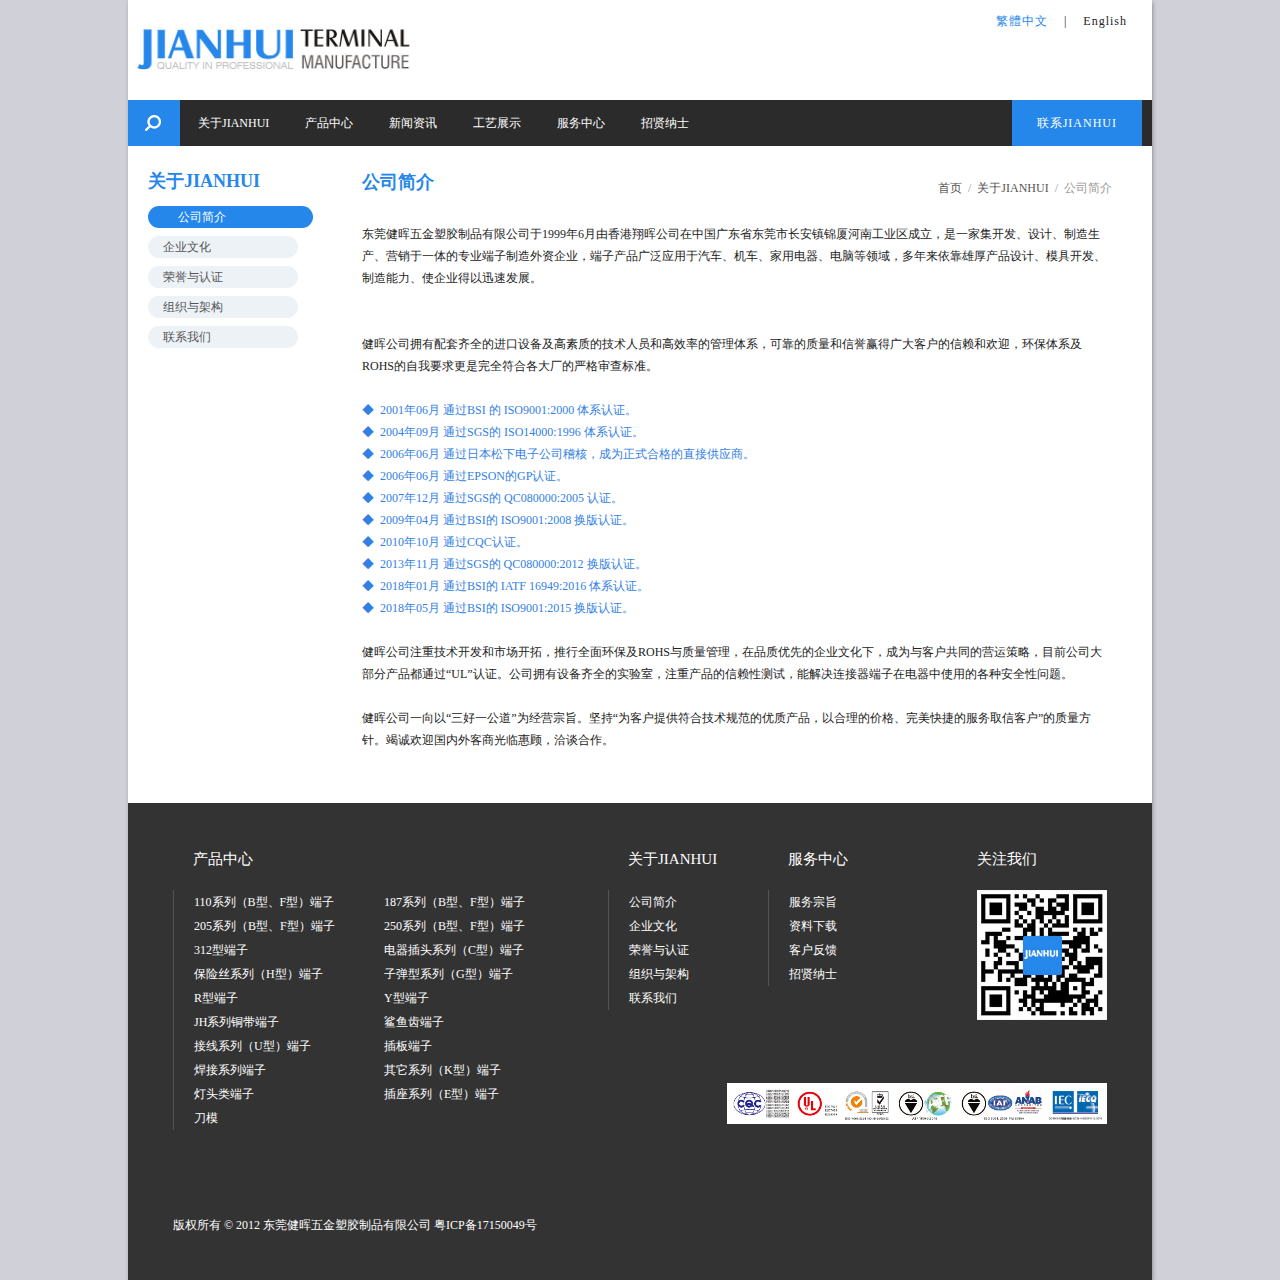
==== about.html @ cc937f4d "hisen" ====
<!DOCTYPE html>
<!-- saved from url=(0031)https://www.jhter.com/about.asp -->
<html><head><meta http-equiv="Content-Type" content="text/html; charset=UTF-8">

	<title>公司简介</title>
	<meta name="Keywords" content="公司简介">
	<meta name="Description" content="公司简介">
	<script src="js/hm.js"></script>
	<script type="text/javascript" src="js/mobile.js"></script>
    <link rel="stylesheet" type="text/css" href="css/style.css">
    <script type="text/javascript" src="js/jquery1.42.min.js"></script>
    <script type="text/javascript" src="js/jquery.SuperSlide.2.1.1.js"></script>
    <script type="text/javascript" src="js/main.js"></script>
    <style id="tsbrowser_video_independent_player_style" type="text/css">
          [tsbrowser_force_max_size] {
            width: 100% !important;
            height: 100% !important;
            left: 0px !important;
            top: 0px !important;
            margin: 0px !important;
            padding: 0px !important;
            transform: none !important;
          }
          [tsbrowser_force_fixed] {
            position: fixed !important;
            z-index: 9999 !important;
            background: black !important;
          }
          [tsbrowser_force_hidden] {
            opacity: 0 !important;
            z-index: 0 !important;
          }
          [tsbrowser_hide_scrollbar] {
            overflow: hidden !important;
          }
          [tsbrowser_display_none] {
            display: none !important;
            visibility: hidden !important;
            opacity: 0 !important;
          }
          [tsbrowser_force_show] {
            display: black !important;
            visibility: visible !important;
            opacity: 0;
          }</style>
   </head>

<body>
<div class="index-main-bg">
   <div class="main header">
        <a href="https://www.jhter.com/index.asp"><img class="left logo" src="images/201701131621033448.jpg"></a>
        <div class="right"><a class="on" name="based" id="based" href="javascript:StranBody()" title="點擊以繁體中文方式浏覽">繁體中文</a>&nbsp;&nbsp;&nbsp;&nbsp;|&nbsp;&nbsp;&nbsp;&nbsp;<a href="https://www.jhter.com/en/index.asp">English</a></div>
   </div>
          <script type="text/javascript" src="js/southidcj2f.js"></script>  
<!--navigation-->
  <ul id="nav" class="main nav clearfix">
      <li class="sbtn">
          <button id="searchbtn"><img src="images/index_06.png"></button>
      </li>
      <li class="nLi"><a href="about.html">关于JIANHUI</a></li>
      <li class="nLi"><a href="products.html">产品中心</a></li>
      <li class="nLi"><a href="news.html">新闻资讯</a></li>
      <li class="nLi"><a href="show.html">工艺展示</a></li>
      <li class="nLi"><a href="service.html">服务中心</a></li>
      <li class="nLi"><a href="job.html">招贤纳士</a></li>
      <li class="nLi nav-cont"><a href="https://www.jhter.com/about.asp?id=78">联系JIANHUI</a></li>
  </ul>
  <div id="searchlayer" class="searchlayer">
    <div class="search-box">
         <input type="text" name="key" id="key" placeholder="输入产品编号或关键字">		    	
         <button name="btn" onclick="searchpro();">搜索</button>
        <script>
		function searchpro(){
	var key=$("#key").val();
	if(key==''){
		alert("输入产品编号或关键字");
		$("#key").focus();
		return false;
		}
	location.href="products.asp?key="+key;
	}
	</script>
    </div>   
  </div>
  <script>
  $(function(){

	  $("#searchbtn").click(function(){
		$("#searchlayer").fadeIn(300);
	  });	
	  $("#searchlayer").click(function(){
		$("#searchlayer").fadeOut(700);
	  });  
	  $(".search-box").click(function(event){
		event.stopPropagation();
	  }); 
  })  
  </script>   <div class="inside-left">
      <h2 class="tit">关于JIANHUI</h2>
      <ul>
         
<a href="https://www.jhter.com/about.asp?id=49"><li class="on">公司简介</li></a>
       

<a href="https://www.jhter.com/about.asp?id=50"><li class="">企业文化</li></a>
       

<a href="https://www.jhter.com/about.asp?id=8"><li class="">荣誉与认证</li></a>
       

<a href="https://www.jhter.com/about.asp?id=81"><li class="">组织与架构</li></a>
       

<a href="https://www.jhter.com/about.asp?id=78"><li class="">联系我们</li></a>
       

      </ul>
   </div>
   <div class="inside-right">
      <div class="top">
        <h2 class="tit">公司简介</h2>
        <div class="path"><a href="https://www.jhter.com/index.asp">首页</a>&nbsp;&nbsp;/&nbsp;&nbsp;<a href="https://www.jhter.com/about.asp">关于JIANHUI</a>&nbsp;&nbsp;/&nbsp;&nbsp;公司简介</div>
      </div>
      <div class="cont">
        <p>
	东莞健晖五金塑胶制品有限公司于1999年6月由香港翔晖公司在中国广东省东莞市长安镇锦厦河南工业区成立，是一家集开发、设计、制造生产、营销于一体的专业端子制造外资企业，端子产品广泛应用于汽车、机车、家用电器、电脑等领域，多年来依靠雄厚产品设计、模具开发、制造能力、使企业得以迅速发展。
</p>
<br>
<br>
<p>
	健晖公司拥有配套齐全的进口设备及高素质的技术人员和高效率的管理体系，可靠的质量和信誉赢得广大客户的信赖和欢迎，环保体系及ROHS的自我要求更是完全符合各大厂的严格审查标准。
</p>
<br>
<p>
	<span style="color:#337fe5;">◆&nbsp; 2001年06月 通过BSI 的 ISO9001:2000 体系认证。</span> 
</p>
<p>
	<span style="color:#337fe5;">◆&nbsp; 2004年09月 通过SGS的 ISO14000:1996 体系认证。</span> 
</p>
<p>
	<span style="color:#337fe5;">◆&nbsp; 2006年06月 通过日本松下电子公司稽核，成为正式合格的直接供应商。</span> 
</p>
<p>
	<span style="color:#337fe5;">◆&nbsp; 2006年06月 通过EPSON的GP认证。</span> 
</p>
<p>
	<span style="color:#337fe5;">◆&nbsp; 2007年12月 通过SGS的 QC080000:2005 认证。&nbsp;</span> 
</p>
<p>
	<span style="color:#337fe5;">◆&nbsp; 2009年04月 通过BSI的 ISO9001:2008 换版认证。
</span></p>
<p>
	<span style="color:#337fe5;">◆&nbsp; 2010年10月 通过CQC认证。 </span>
</p>
<p>
	<span style="color:#337fe5;">◆&nbsp; 2013年11月 通过SGS的 QC080000:2012 换版认证。
</span></p>
<p>
	<span style="color:#337fe5;">◆&nbsp; 2018年01月 通过BSI的 IATF 16949:2016 体系认证。 </span>
</p>
<p>
	<span style="color:#337fe5;">◆&nbsp; 2018年05月 通过BSI的 ISO9001:2015 换版认证。</span> 
</p>
<br>
<p>
	健晖公司注重技术开发和市场开拓，推行全面环保及ROHS与质量管理，在品质优先的企业文化下，成为与客户共同的营运策略，目前公司大部分产品都通过“UL”认证。公司拥有设备齐全的实验室，注重产品的信赖性测试，能解决连接器端子在电器中使用的各种安全性问题。<br>
<br>
健晖公司一向以“三好一公道”为经营宗旨。坚持“为客户提供符合技术规范的优质产品，以合理的价格、完美快捷的服务取信客户”的质量方针。竭诚欢迎国内外客商光临惠顾，洽谈合作。&nbsp;
</p>
<div>
	<br>
</div>
        <p></p>        
      </div>
   </div>   
   <div class="clear"></div> 
    
    
    <!-- footer -->
    <div class="footer">
       <div class="foot-box foot-prod">
          <h3 class="tit"><a href="https://www.jhter.com/product.asp">产品中心</a></h3>
          <ul>
         
        <li><a href="https://www.jhter.com/products.asp?sid=5">110系列（B型、F型）端子</a></li>	
		
        <li><a href="https://www.jhter.com/products.asp?sid=6">187系列（B型、F型）端子</a></li>	
		
        <li><a href="https://www.jhter.com/products.asp?sid=16">205系列（B型、F型）端子</a></li>	
		
        <li><a href="https://www.jhter.com/products.asp?sid=17">250系列（B型、F型）端子</a></li>	
		
        <li><a href="https://www.jhter.com/products.asp?sid=18">312型端子</a></li>	
		
        <li><a href="https://www.jhter.com/products.asp?sid=19">电器插头系列（C型）端子</a></li>	
		
        <li><a href="https://www.jhter.com/products.asp?sid=20">保险丝系列（H型）端子</a></li>	
		
        <li><a href="https://www.jhter.com/products.asp?sid=21">子弹型系列（G型）端子</a></li>	
		
        <li><a href="https://www.jhter.com/products.asp?sid=26">R型端子</a></li>	
		
        <li><a href="https://www.jhter.com/products.asp?sid=27">Y型端子</a></li>	
		
        <li><a href="https://www.jhter.com/products.asp?sid=28">JH系列铜带端子</a></li>	
		
        <li><a href="https://www.jhter.com/products.asp?sid=29">鲨鱼齿端子</a></li>	
		
        <li><a href="https://www.jhter.com/products.asp?sid=30">接线系列（U型）端子</a></li>	
		
        <li><a href="https://www.jhter.com/products.asp?sid=31">插板端子</a></li>	
		
        <li><a href="https://www.jhter.com/products.asp?sid=32">焊接系列端子</a></li>	
		
        <li><a href="https://www.jhter.com/products.asp?sid=33">其它系列（K型）端子</a></li>	
		
        <li><a href="https://www.jhter.com/products.asp?sid=34">灯头类端子</a></li>	
		
        <li><a href="https://www.jhter.com/products.asp?sid=35">插座系列（E型）端子</a></li>	
		
        <li><a href="https://www.jhter.com/products.asp?sid=36">刀模</a></li>	
		

             <span class="clear"></span>
          </ul>       
       </div>
       
       <div class="foot-box">
          <h3 class="tit"><a href="https://www.jhter.com/about.asp">关于JIANHUI</a></h3>
          <ul>

            <li><a href="https://www.jhter.com/about.asp?id=49">公司简介</a></li>     
            
            <li><a href="https://www.jhter.com/about.asp?id=50">企业文化</a></li>     
            
            <li><a href="https://www.jhter.com/about.asp?id=8">荣誉与认证</a></li>     
            
            <li><a href="https://www.jhter.com/about.asp?id=81">组织与架构</a></li>     
            
            <li><a href="https://www.jhter.com/about.asp?id=78">联系我们</a></li>     

             <span class="clear"></span>
          </ul>       
       </div>
       <div class="foot-box">
          <h3 class="tit"><a href="https://www.jhter.com/service.asp">服务中心</a></h3>
          <ul>
             <li><a href="https://www.jhter.com/service.asp">服务宗旨</a></li>
             <li><a href="https://www.jhter.com/download.asp">资料下载</a></li>
             <li><a href="https://www.jhter.com/feedback.asp">客户反馈</a></li>
             <li><a href="https://www.jhter.com/job.asp">招贤纳士</a></li>
             <span class="clear"></span>
          </ul>       
       </div>
       <div class="foot-box foot-follow">
          <h3 class="tit">关注我们</h3>
          <img class="qr-code" src="images/201701131621247051.jpg">
          <img class="foot-certification" src="images/201807041450451554.png">    
       </div>
       <div class="clear" style="height:60px;"></div>
       <div class="copyright">版权所有 © 2012 东莞健晖五金塑胶制品有限公司  粤ICP备17150049号&nbsp;&nbsp;
<script>
var _hmt = _hmt || [];
(function() {
  var hm = document.createElement("script");
  hm.src = "https://hm.baidu.com/hm.js?d892b8734215860e0c4611863d7b40a0";
  var s = document.getElementsByTagName("script")[0]; 
  s.parentNode.insertBefore(hm, s);
})();
</script></div>
    </div>

</div>
  
<!--foot-->



<!--返回顶部-->
<a id="totop" class="totop" href="javascript:;">顶部</a> 



</body></html>
---- css/style.css ----
@charset "utf-8";
/* CSS Document */


/* css 重置 */
*{margin:0; padding:0; list-style:none; }
body{ color:#222; font:normal 12px/22px "微软雅黑", "华文细黑"; background:#d0d0d9;}
img{ border:0; }
a{ text-decoration:none; color:#222;}
a:hover{ color:#2687eb; }
.main{ width:1024px; margin:0 auto;}
.clear{ display:block; clear:both;}
.left{ float:left; }
.right{ float:right;}
.btn{ display:block; width:25px; height:25px; margin:0 auto; padding:10px; transition: all 0.5s;}
.btn:hover{ transform:rotate(360deg) scale(1.06,1.06);}


.index-main-bg{ width:1024px; margin:0 auto; background:#fff; box-shadow:1px 2px 4px rgba(0,0,0,0.3);}

/*header*/
.header{ height:100px;}
.logo{ height:100px;}


.header .right{ width:235px; height:42px; padding-right:25px; letter-spacing:1px; text-align:right; line-height:42px; background:url(../images/index_02.png) no-repeat;}
.header .right .on{ color:#2687eb;}


/*navigation*/
.clearfix:after{content:".";display:block;height:0;clear:both;visibility:hidden;}
.nav{ height:46px; width:1024px; line-height:46px; background:#2b2b2b;}
.nav a{ color:#fff; }
.nav .sbtn{ width:52px; height:46px;float:left; overflow:hidden;}
.nav .sbtn button{ background:#2687eb; padding:0;  border:none; cursor:pointer;}
.nav .sbtn button:hover{ background:#3494f7; padding:0;  border:none;}
.nav .nLi{ margin:0; background:url(../images/index_03.jpg) left center no-repeat; float:left; display:inline; }
.nav .nLi a{ display:block; height:46px; padding:0 18px;}
.nav .nLi a:hover{background:#323232; color:#e2e2e2;}
.nav .nav-cont{ margin-right:10px; background:#2687eb; float:right;}
.nav .nav-cont a{ padding:0 25px; letter-spacing:1px;}
.nav .nav-cont a:hover{ color:#fff; background:#3494f7;}


/*search*/
.searchlayer{ display:none; width:100%; width:100vw; height:100%; height:100vh; background:url(../images/lay.png); position:fixed; left:0; top:0; z-index:10000;}
.searchlayeractive{ display:block;}
.search-box{ width:762px; height:68px; margin:15% auto 0; padding:17px; background:#333; border-radius:5px; box-shadow:1px 1px 12px rgba(0,0,0,0.4);}
.search-box input{ float:left; width:648px; height:68px; padding-left:12px; font-size:21px; color:#222; line-height:68px; border:none; border-top-left-radius:5px; border-bottom-left-radius:5px;}
.search-box button{ float:right; width:102px; height:68px; padding:0; font-size:21px; color:#fff; line-height:68px; border:none; background:#2687eb; border-top-right-radius:5px; border-bottom-right-radius:5px; cursor:pointer;}
.search-box button:hover{  background:#3494f7;}


/*banner*/
.slideBox{ height:550px; overflow:hidden; position:relative; }
.slideBox .hd{ height:15px; overflow:hidden; position:absolute; left:50%; margin-left:-50px; bottom:12px; z-index:1; }
.slideBox .hd ul{ overflow:hidden; zoom:1; float:left;  }
.slideBox .hd ul li{ float:left; margin-right:8px; width:13px; height:13px; background:#fff; border-radius:21px; behavior: url(PIE.htc); cursor:pointer; }
.slideBox .hd ul li.on{ background:#2687eb; }
.slideBox .bd{ position:relative; height:100%; z-index:0; }
.slideBox .bd li{ zoom:1; vertical-align:middle; }
.slideBox .bd img{ width:1024px; height:550px; display:block;  }

/* 下面是前/后按钮代码，如果不需要删除即可 */
.slideBox .prev,
.slideBox .next{ position:absolute; left:1%; top:60%; margin-top:-40px; display:block; width:55px; height:80px; font-weight:normal; text-align:center; line-height:80px; font-family:Arial, Helvetica, sans-serif; color:#fff; font-size:42px; filter:alpha(opacity=35); opacity:0.35; }
.slideBox .next{ left:auto; right:1%; background-position:8px 5px; }
.slideBox .prev:hover,
.slideBox .next:hover{ background:#454545; background:rgba(0,0,0,0.35); filter:alpha(opacity=100);opacity:1;  }
.slideBox .prevStop{ display:none; }
.slideBox .nextStop{ display:none; }

/* banner search */
.searchlayer2{ width:1024px; height:130px; background:url(../images/search_03.png); position:absolute; left:0; top:0; z-index:100;}
.search-box2{ width:628px; height:56px; margin-top:32px; margin-left:45px; background:#333; border-radius:5px; overflow:hidden; float:left;}
.search-box2 input{ float:left; width:340px; height:56px; padding-left:12px; font-size:18px; color:#222; line-height:56px; border:none;}
.search-box2 button{ float:right; width:276px; height:56px; padding:0; font-size:18px; color:#fff; line-height:56px; border:none; background:#2687eb;  cursor:pointer;}
.search-box2 button:hover{  background:#3494f7;}
.index-cer-class{ width:315px; margin-top:35px; float:right;}
.index-cer-class li{ width:155px; float:left;}
.index-cer-class li img{ display:block; width:48px; height:48px; padding-right:10px; float:left;}
.index-cer-class li span{ line-height:48px; color:#fff;}
.index-cer-class li a:hover span{color:#ddd;}

.index-cont{ padding:55px 0 30px;}
.index-three-box{ height:400px; padding-left:30px; margin-left:45px; margin-bottom:50px; width:245px; border-left:1px solid #dddddd; float:left; position:relative;}
.index-three-box .dec-pic{ margin-top:-50px;}
.index-three-box h2.tit{ padding-bottom:13px; margin-bottom:16px; font-weight:normal; line-height:32px; background:url(../images/tit_03.jpg) left bottom no-repeat;}
.index-three-box .pic{ height:150px; margin-top:12px; margin-bottom:5px;}
.index-three-box h3.tit{ padding:8px 0; font-size:15px;}
.index-three-box .info{ color:#767676;}
.index-three-btn{ display:block; width:72px; height:36px; margin-top:30px; background:#2687eb; border-radius:5px; position:absolute; left:30px; bottom:-26px;}
.index-three-btn img{ display:block; width:13px; height:13px; margin:0 auto; padding-top:12px;}
.index-three-btn:hover{ background:#3494f7;}
.index-three-box li{ height:30px; line-height:30px; border-bottom:1px dashed #ddd; overflow:hidden; white-space:nowrap; text-overflow:ellipsis;}
.index-three-box li a{ color:#555;}
.index-three-box li a:hover{ color:#2687eb;}


.footer{ width:934; min-height:330px; padding:45px; padding-bottom:90px; color:#fff; background:#333333; position:relative;}
.footer a{ color:#fff; }
.footer a:hover{ color:#ccc; }
.foot-box{width:135px; padding-right:25px; float:left;}
.foot-box h3.tit{ padding-left:20px; padding-bottom:20px; font-size:15px; font-weight:normal; }
.foot-box ul{ padding-left:20px; border-left:1px solid #555; }
.foot-box ul li{min-width:135px; line-height:24px; float:left;}
.foot-prod{ width:410px;}
.foot-prod ul li{ padding-right:8px; width:182px; float:left;}
.foot-follow{ width:130px; padding-right:0;  float:right; position:relative;}
.foot-follow h3.tit{ padding-left:0;}
.foot-follow .qr-code{ width:130px; height:130px;}
.foot-follow .foot-certification{ display:block; width:380px; position:absolute; right:0; top:235px;}
.copyright{ width:934px; height:90px; line-height:70px; text-align:left; position:absolute; bottom:0; left:45px;}


/* 返回到顶部 */
.totop{ display:none; width:45px; height:30px; padding-top:15px; color:#fff; font-size:12px; text-align:center; line-height:30px; border:1px solid #ddd; border:1px solid  rgba(255,255,255,0.35); border-radius:25px; background:#181818; background:rgba(0,0,0,0.45); position:fixed; right:5px; bottom:25px;}
.totop:hover{ color:#fff; border:1px solid #fff; border:1px solid  rgba(255,255,255,0.55); background:#333; background:rgba(0,0,0,0.65); }
.totop:before{ content:""; width:0px; height:0px;border-bottom:8px solid rgba(255,255,255,0.85); border-left:6px solid transparent; border-right:6px solid transparent; position:absolute; top:9px; left:18px; z-index:10000;}

/*返回按钮*/
.backmenu{ display:block; width:60px; height:30px; margin-top:15px; margin-right:1%; line-height:30px; text-align:center; color:#888; border:1px solid #ddd; float:right;}


.inside-left{ width:200px; margin-top:10px; margin-left:20px; float:left;}
.inside-left h2.tit{ line-height:50px; font-size:18px; color:#2687eb;}
.inside-left ul li{ width:120px; height:22px; padding:0 15px; margin-bottom:8px; line-height:22px; color:#555; border-radius:12px; background:#edf2f7; transition:padding 0.75s, color 0.1s, background 0.25s;}
.inside-left ul li:hover, .inside-left ul li.on{ padding-left:30px; color:#fff; background:#2687eb;}

.inside-right{ width:750px; margin-top:13px; margin-right:40px; float:right;}
.inside-right .top{ height:46px; padding-bottom:8px; background:url(../images/about_03.jpg) bottom repeat-x; }
.inside-right h2.tit{ display:inline-block; line-height:46px; font-size:18px; color:#2687eb; float:left;}

.path{ display:inline-block; padding-top:14px; line-height:30px; color:#999; float:right;}
.path a{ color:#555;}
.path a:hover{ color:#2687eb;}

.inside-right .cont{ padding:10px 0 30px;}


.search-box3{ width:500px; height:42px; margin-top:30px; margin-left:45px; background:#2687eb; border-radius:5px; overflow:hidden; float:left;}
.search-box3 input{ float:left; width:282px; height:38px; padding-left:12px; font-size:16px; color:#222; line-height:38px; border:2px solid #2687eb;}
.search-box3 button{ float:right; width:200px; height:42px; padding:0; font-size:16px; color:#fff; line-height:42px; border:none; background:#2687eb;  cursor:pointer;}
.search-box3 button:hover{  background:#3494f7;}

/*

@keyframes certificationmovi
{
0% { transform:scale(1,1) translate(0px,0px);}
15% { border-color:#ddd;}
25% { transform:scale(1.1,1.1) translate(-16px,3px);}
50% { border-color:#2687eb;}
60% { transform:scale(1.1,1.1) translate(-16px,3px);}
100% { border-color:#ddd; transform:scale(1,1) translate(0px,0px);}
}

@-moz-keyframes certificationmovi
{
0% { transform:scale(1,1) translate(0px,0px);}
15% { border-color:#ddd;}
25% { transform:scale(1.1,1.1) translate(-16px,3px);}
50% { border-color:#2687eb;}
60% { transform:scale(1.1,1.1) translate(-16px,3px);}
100% { border-color:#ddd; transform:scale(1,1) translate(0px,0px);}
}

@-webkit-keyframes certificationmovi
{
0% { transform:scale(1,1) translate(0px,0px);}
15% { border-color:#ddd;}
25% { transform:scale(1.1,1.1) translate(-16px,3px);}
50% { border-color:#2687eb;}
60% { transform:scale(1.1,1.1) translate(-16px,3px);}
100% { border-color:#ddd; transform:scale(1,1) translate(0px,0px);}
}

@-o-keyframes certificationmovi 
{
0% { transform:scale(1,1) translate(0px,0px);}
15% { border-color:#ddd;}
25% { transform:scale(1.1,1.1) translate(-16px,3px);}
50% { border-color:#2687eb;}
60% { transform:scale(1.1,1.1) translate(-16px,3px);}
100% { border-color:#ddd; transform:scale(1,1) translate(0px,0px);}
}

*/
.certification{ display:block; width:340px; margin-top:30px; margin-right:45px; padding:2px; border:1px solid #ddd; float:right;}




.slideTxtBox{ width:934px; margin:32px auto 0; text-align:left;}
.slideTxtBox .hd{ width:565px; height:60px; line-height:30px; border-top-left-radius:5px; border-top-right-radius:5px; background:#555; position:relative; overflow:hidden;}
.slideTxtBox .hd ul{ float:left;  position:absolute; height:45px;   }
.slideTxtBox .hd ul li{ width:76px; height:45px; padding:15px 18px 0; line-height:18px; color:#f2f2f2; font-size:14px; text-align:center; border-top-right-radius:5px; border-right:1px solid #eee; cursor:pointer; float:left; }
.slideTxtBox .hd ul li.on{color:#ecf5ff; background:#2687eb url(../images/product_03.png) right bottom no-repeat;}
.slideTxtBox .hd ul li:hover{color:#ecf5ff; background:#3494f7 url(../images/product_03.png) right bottom no-repeat;}
.slideTxtBox .bd{ width:920px; height:240px; zoom:1; background:#fff; overflow:hidden;}
.slideTxtBox .bd>li{ width:860px; height:200; padding:20px 30px; }
.slideTxtBox .bd .prodclass-model li{ width:220px; padding-left:30px; margin-right:29px; border-left:1px solid #999; line-height:28px; float:left;}

.slideTxtBox .bd .prodclass-symbol li{ width:72px; height:72px; margin:6px; text-align:center; line-height:72px; font-size:18px; color:#555; border:1px dashed #ddd; border-radius:5px; float:left; transition:all 0.35s;}
.slideTxtBox .bd .prodclass-symbol li:hover{ color:#fff; border-style:solid; background:#2687eb;}

.slideTxtBox .bd .prodclass-application li{ width:248px; height:118px; margin:0 18px; margin-top:30px; border:1px solid #e2e2e2; border-radius:5px; background:0; float:left; transition:all 0.35s;}
.slideTxtBox .bd .prodclass-application li:hover{border-color:#97caff; border-right-color:#555; border-bottom-color:#555; background:#2687eb url(../images/Arrow.png) 212px 80px no-repeat; box-shadow:1px 2px 2px #767676; transform:translate(-3px,-2px);}
.slideTxtBox .bd .prodclass-application li .pic{ display:inline-block; width:120px; height:120px; margin-left:18px; float:left;}
.slideTxtBox .bd .prodclass-application li:hover .pic{ display:none;}
.slideTxtBox .bd .prodclass-application li .tit{ display:inline-block; margin-left:20px; line-height:80px; float:left;}
.slideTxtBox .bd .prodclass-application li:hover .tit{ color:#fff;}

.prodlistdel{width:920px; height:240px; zoom:1; background:#fff; box-shadow:1px 2px 7px #666; box-shadow:1px 3px 6px rgba(0,0,0,0.6); overflow:hidden;}


.prodlist{ width:980px; margin:6px auto; margin-bottom:40px;}
.prodlist h2.tit{ padding-left:45px; padding-top:20px; font-size:18px; line-height:50px; color:#2687eb;}
.prodlist ul li{ width:195px; height:186px; margin:8px 24px 0px; float:left;}
.prodlist ul li .pic{ width:189px; height:142px; padding:2px; border:1px solid #ddd; box-shadow:2px 2px 6px #ddd; box-shadow:2px 2px 6px rgba(0,0,0,0.15);  transition:all 0.25s;}
.prodlist ul li:hover .pic{ box-shadow:1px 1px 2px #fff; box-shadow:1px 1px 2px rgba(0,0,0,0);  transform:translate(-2px,1px);}
.prodlist ul li h3{ font-size:12px; font-weight:normal; overflow:hidden; white-space:nowrap; text-overflow:ellipsis;}

/*产品详细页表格*/
.pro_tab{ border-bottom:1px solid #666;border-right:1px solid #666;}
.pro_tab tr.bd{ font-weight:600; color:#333;}
.pro_tab td{ text-align:center; height:20px; line-height:20px;border-left:1px solid #666;border-top:1px solid #666;}
.down_icon{ background:url(../images/down.gif) no-repeat 5px center;}
.down_icon a{ color:#00C}
.down_icon a:hover{ color:#000;}


.page{ width:600px; margin:0 auto; background:red;}
.page *{ transition:all 0.35s;}
.page a{ display:block; width:20px; height:32px; margin:0 4px; color:#767676; text-align:center; line-height:32px; border:1px solid #777; border-radius:2px; float:left;}
.page a:hover{ color:#fff; border-color:#2687eb; background:#2687eb;}
.page a.btna{ width:28px; height:28px; margin-top:3px; border:0; background:#999;}
.page .btna:hover{ border-color:#2687eb; background:#2687eb;}
.page a.btnb{ width:72px; background:#666;}
.page .btnb:hover{ border-color:#2687eb; background:#2687eb;}



/* product view */
.prodview { width:913px; margin:20px auto 0;}
.prodview .top{ padding-top:20px; padding-bottom:40px; position:relative;}
.prodview .top .pic{ width:92px; height:69px; padding:2px; border:1px solid #ddd;}
.back{ display:block; width:120px; height:22px; text-align:center; line-height:22px; color:#555; background:#eee; border-radius:15px; position:absolute; top:-5px; right:0;}
.prodview .top .right{ width:750px; color:#767676;}
.prodview .top .right h1.tit{ padding-bottom:20px; line-height:28px; font-size:16px; color:#2687eb;}
.prodview .cont{ padding-top:15px; padding-bottom:10px;}


/* news */
.news_box{ margin-top:10px; margin-bottom:40px;}
.news_box li{ width:700px; padding:18px 25px; margin-bottom:8px; border-bottom:1px solid #ddd; transition:all 0.25s;}
.news_box li:hover{ box-shadow:1px 1px 7px rgba(0,0,0,0.27);}
.news_box li .pic{ display:inline-block; width:100px; height:69px; padding:2px; border:1px solid #ddd; overflow:hidden; transition:all 0.5s;}
.news_box li .pic img{ width:100%;}
.news_box li .pic:hover{ transform:scale(1.05,1.05);}
.news_box li dl{ width:560px; float:right;}
.news_box li dt{ font-weight:bold; font-size:14px; padding-bottom:5px;}
.news_box li dd{ color:#888;}
.news_box li dd .date{ display:block; margin-top:20px; color:#202020; float:right;}


.article_title{ text-align:left;}
.article_title .tit{ margin-top:20px; margin-bottom:10px; line-height:50px; font-size:21px; color:#2687eb; }
.article_title .info{ width:100%;line-height:26px; color:#767676; border-top:1px dashed #ddd; border-bottom:1px dashed #ddd; }


/* download */	
.down-list { padding:10px 0 30px;	}
.down-list li{ width:85px; height:150px; padding:26px; margin:20px 25px; border-radius:5px; color:#fff;  background:#777 url(../images/down.png) center 143px no-repeat; float:left; transition:all 0.35s;}
.down-list li:hover{ color:#fff; background:#2687eb url(../images/down.png) center 153px no-repeat;}


/* E-mail */
.mail_cont table{ margin-left:60px; margin-top:15px; margin-bottom:20px; align:center; line-height:30px; cellpadding:5; cellspacing:0; width:650px;}
.mail_cont table input{ width:350px; height:28px; padding:0 8px; margin:6px 5px; font-size:12px; border:1px solid #ddd; border-radius:15px;}
.mail_cont table textarea{ display:inline-block; width:350px; height:102px;  padding:5px 8px; margin:4px 5px; font-size:12px; line-height:20px; border:1px solid #ddd; border-radius:5px;}
.mail_cont table input.code{ width:160px;}
.mail_cont table input.btn2{ width:172px; height:36px; margin-left:12px; margin-top:12px; color:#fff; border-radius:5px; background:#2687eb; cursor:pointer; transition:all 0.19s; }
.mail_cont table input.btn2:hover{ background:#3494f7;}
.mail_cont table .tit{ width:96px; height:26px; text-align:left; font-size:12px; color:#555; vertical-align:top;}
.mail_cont table font{ color:#f08200; vertical-align:top;}

/* job */
.sideMenu{ border:1px solid #ddd;border-radius:5px; overflow:hidden;}
.sideMenu h3{ height:36px; line-height:36px; padding-left:10px; color:#eee; font-weight:normal; font-size:14px; font-family:"微软雅黑","华文细黑"; border-top:1px solid #fff; border-top-left-radius:5px; border-top-right-radius:5px; background:#555; cursor:pointer;}
.sideMenu h3 em{ float:right; display:block; width:40px; height:32px;   background:url(../images/icoAdd.png) 16px 16px no-repeat; cursor:pointer; }
.sideMenu h3.on{ color:#fff; background-color:#2687eb; }
.sideMenu h3.on em{background-position:16px -53px; }
.sideMenu ul{ padding:8px 20px; display:none; /* 默认都隐藏 */ }
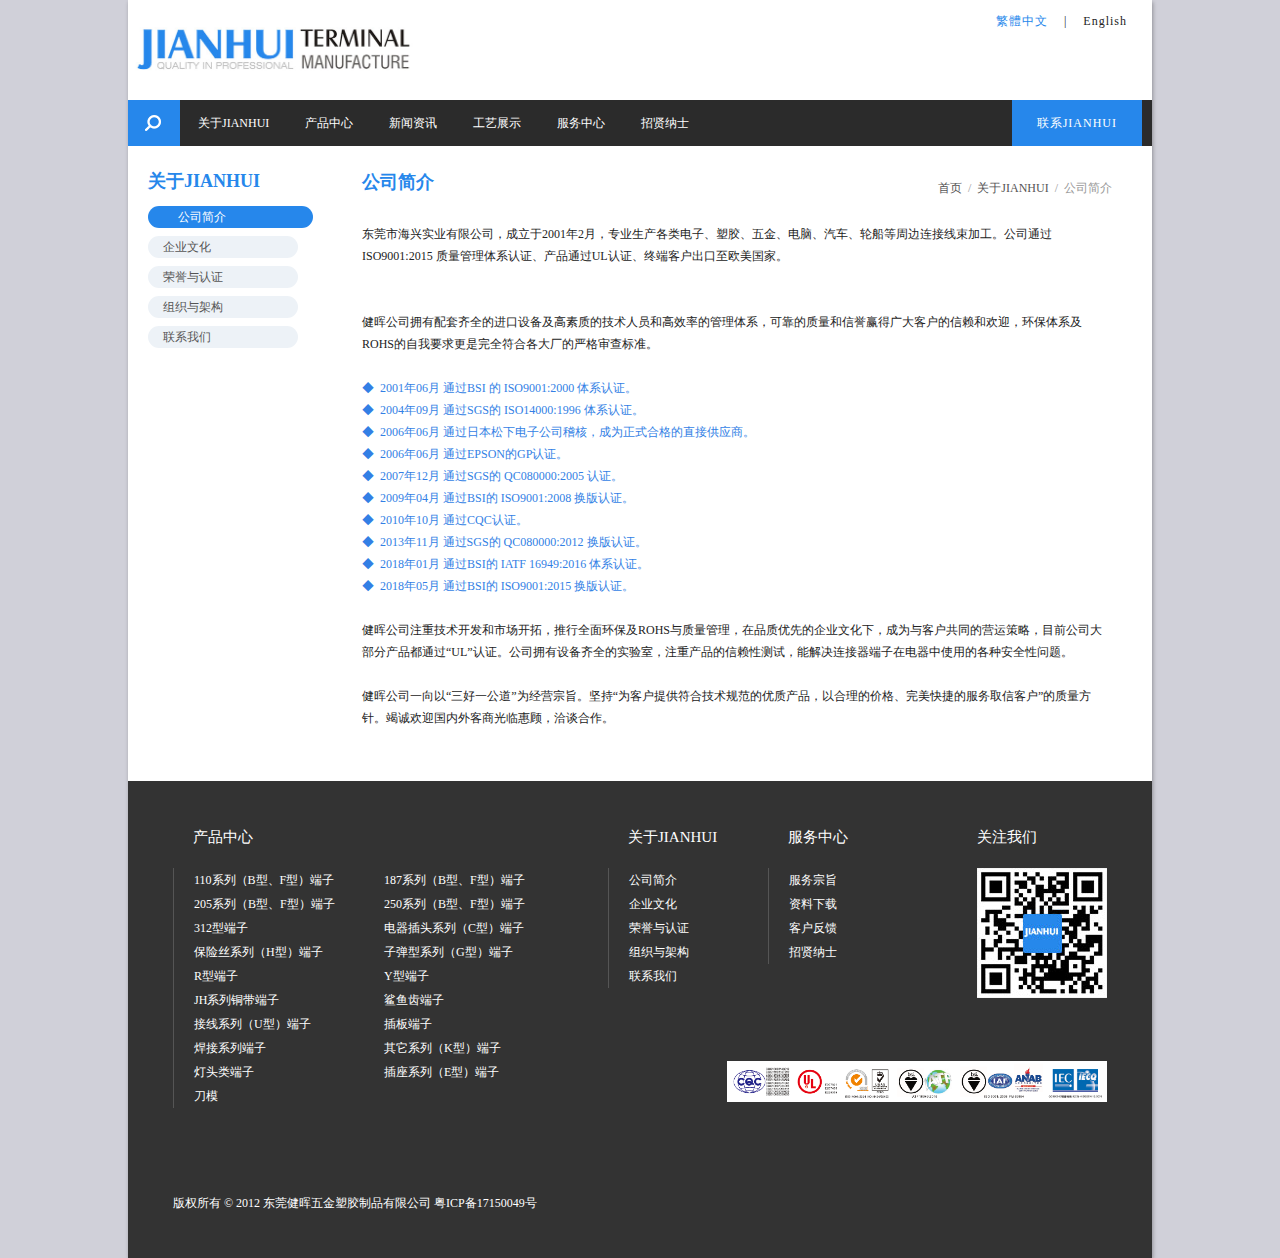
==== commit e0539cb3: "about update" ====
--- a/about.html
+++ b/about.html
@@ -1,17 +1,18 @@
 <!DOCTYPE html>
 <!-- saved from url=(0031)https://www.jhter.com/about.asp -->
-<html><head><meta http-equiv="Content-Type" content="text/html; charset=UTF-8">
-
-	<title>公司简介</title>
-	<meta name="Keywords" content="公司简介">
-	<meta name="Description" content="公司简介">
-	<script src="js/hm.js"></script>
-	<script type="text/javascript" src="js/mobile.js"></script>
-    <link rel="stylesheet" type="text/css" href="css/style.css">
-    <script type="text/javascript" src="js/jquery1.42.min.js"></script>
-    <script type="text/javascript" src="js/jquery.SuperSlide.2.1.1.js"></script>
-    <script type="text/javascript" src="js/main.js"></script>
-    <style id="tsbrowser_video_independent_player_style" type="text/css">
+<html>
+	<head>
+		<meta http-equiv="Content-Type" content="text/html; charset=UTF-8">
+		<title>公司简介</title>
+		<meta name="Keywords" content="公司简介">
+		<meta name="Description" content="公司简介">
+		<script src="js/hm.js"></script>
+		<script type="text/javascript" src="js/mobile.js"></script>
+		<link rel="stylesheet" type="text/css" href="css/style.css">
+		<script type="text/javascript" src="js/jquery1.42.min.js"></script>
+		<script type="text/javascript" src="js/jquery.SuperSlide.2.1.1.js"></script>
+		<script type="text/javascript" src="js/main.js"></script>
+		<style id="tsbrowser_video_independent_player_style" type="text/css">
           [tsbrowser_force_max_size] {
             width: 100% !important;
             height: 100% !important;
@@ -43,7 +44,7 @@
             visibility: visible !important;
             opacity: 0;
           }</style>
-   </head>
+  </head>
 
 <body>
 <div class="index-main-bg">
@@ -52,7 +53,7 @@
         <div class="right"><a class="on" name="based" id="based" href="javascript:StranBody()" title="點擊以繁體中文方式浏覽">繁體中文</a>&nbsp;&nbsp;&nbsp;&nbsp;|&nbsp;&nbsp;&nbsp;&nbsp;<a href="https://www.jhter.com/en/index.asp">English</a></div>
    </div>
           <script type="text/javascript" src="js/southidcj2f.js"></script>  
-<!--navigation-->
+  <!--navigation-->
   <ul id="nav" class="main nav clearfix">
       <li class="sbtn">
           <button id="searchbtn"><img src="images/index_06.png"></button>
@@ -123,8 +124,9 @@
       </div>
       <div class="cont">
         <p>
-	东莞健晖五金塑胶制品有限公司于1999年6月由香港翔晖公司在中国广东省东莞市长安镇锦厦河南工业区成立，是一家集开发、设计、制造生产、营销于一体的专业端子制造外资企业，端子产品广泛应用于汽车、机车、家用电器、电脑等领域，多年来依靠雄厚产品设计、模具开发、制造能力、使企业得以迅速发展。
-</p>
+					东莞市海兴实业有限公司，成立于2001年2月，专业生产各类电子、塑胶、五金、电脑、汽车、轮船等周边连接线束加工。公司通过ISO9001:2015
+					质量管理体系认证、产品通过UL认证、终端客户出口至欧美国家。
+				</p>
 <br>
 <br>
 <p>
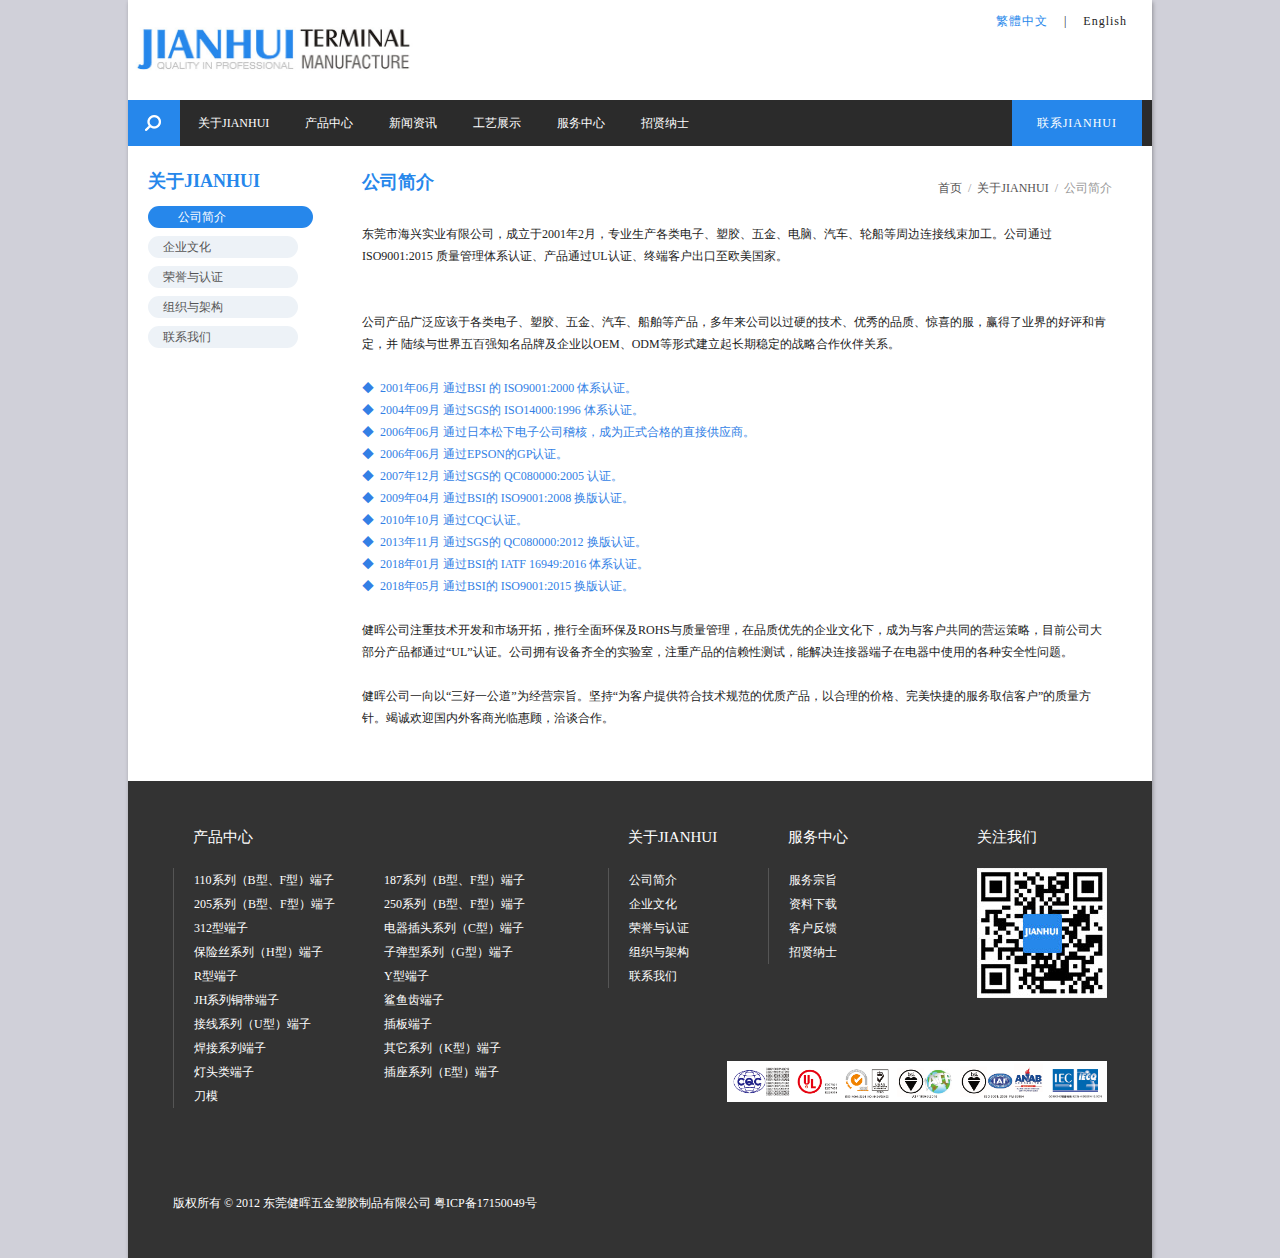
==== commit 36e85764: "about update" ====
--- a/about.html
+++ b/about.html
@@ -127,11 +127,12 @@
 					东莞市海兴实业有限公司，成立于2001年2月，专业生产各类电子、塑胶、五金、电脑、汽车、轮船等周边连接线束加工。公司通过ISO9001:2015
 					质量管理体系认证、产品通过UL认证、终端客户出口至欧美国家。
 				</p>
-<br>
-<br>
-<p>
-	健晖公司拥有配套齐全的进口设备及高素质的技术人员和高效率的管理体系，可靠的质量和信誉赢得广大客户的信赖和欢迎，环保体系及ROHS的自我要求更是完全符合各大厂的严格审查标准。
-</p>
+				<br>
+				<br>
+				<p>
+					公司产品广泛应该于各类电子、塑胶、五金、汽车、船舶等产品，多年来公司以过硬的技术、优秀的品质、惊喜的服，赢得了业界的好评和肯定，并
+					陆续与世界五百强知名品牌及企业以OEM、ODM等形式建立起长期稳定的战略合作伙伴关系。
+				</p>
 <br>
 <p>
 	<span style="color:#337fe5;">◆&nbsp; 2001年06月 通过BSI 的 ISO9001:2000 体系认证。</span> 
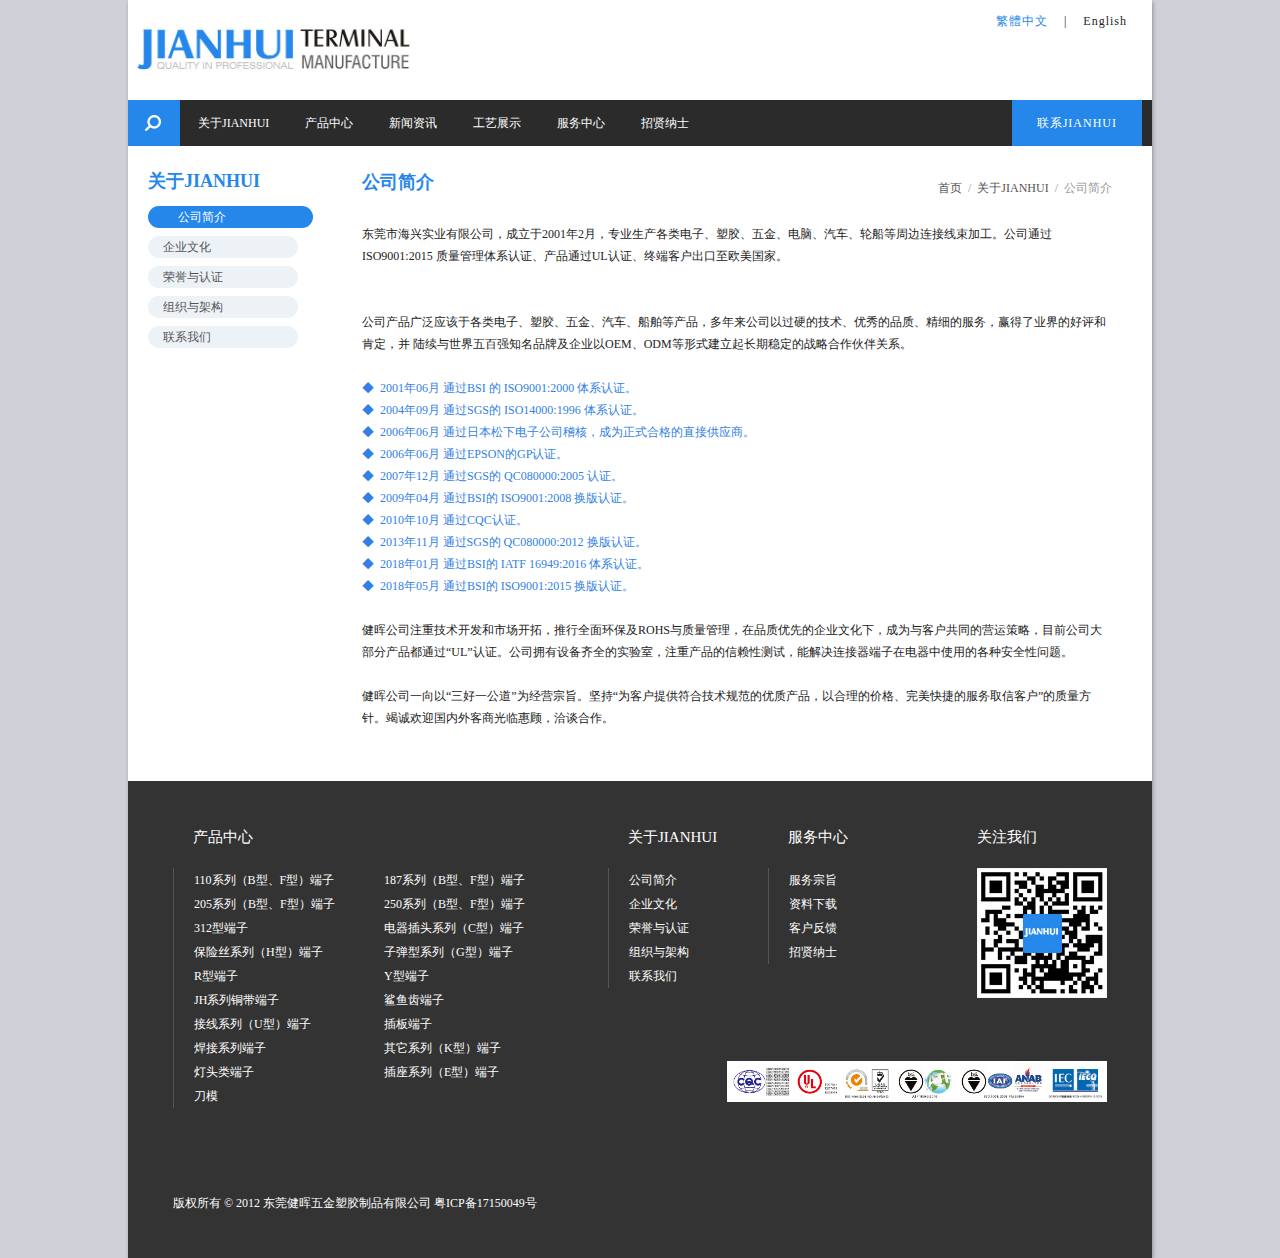
==== commit 1ea44975: "about update" ====
--- a/about.html
+++ b/about.html
@@ -130,7 +130,7 @@
 				<br>
 				<br>
 				<p>
-					公司产品广泛应该于各类电子、塑胶、五金、汽车、船舶等产品，多年来公司以过硬的技术、优秀的品质、惊喜的服，赢得了业界的好评和肯定，并
+					公司产品广泛应该于各类电子、塑胶、五金、汽车、船舶等产品，多年来公司以过硬的技术、优秀的品质、精细的服务，赢得了业界的好评和肯定，并
 					陆续与世界五百强知名品牌及企业以OEM、ODM等形式建立起长期稳定的战略合作伙伴关系。
 				</p>
 <br>
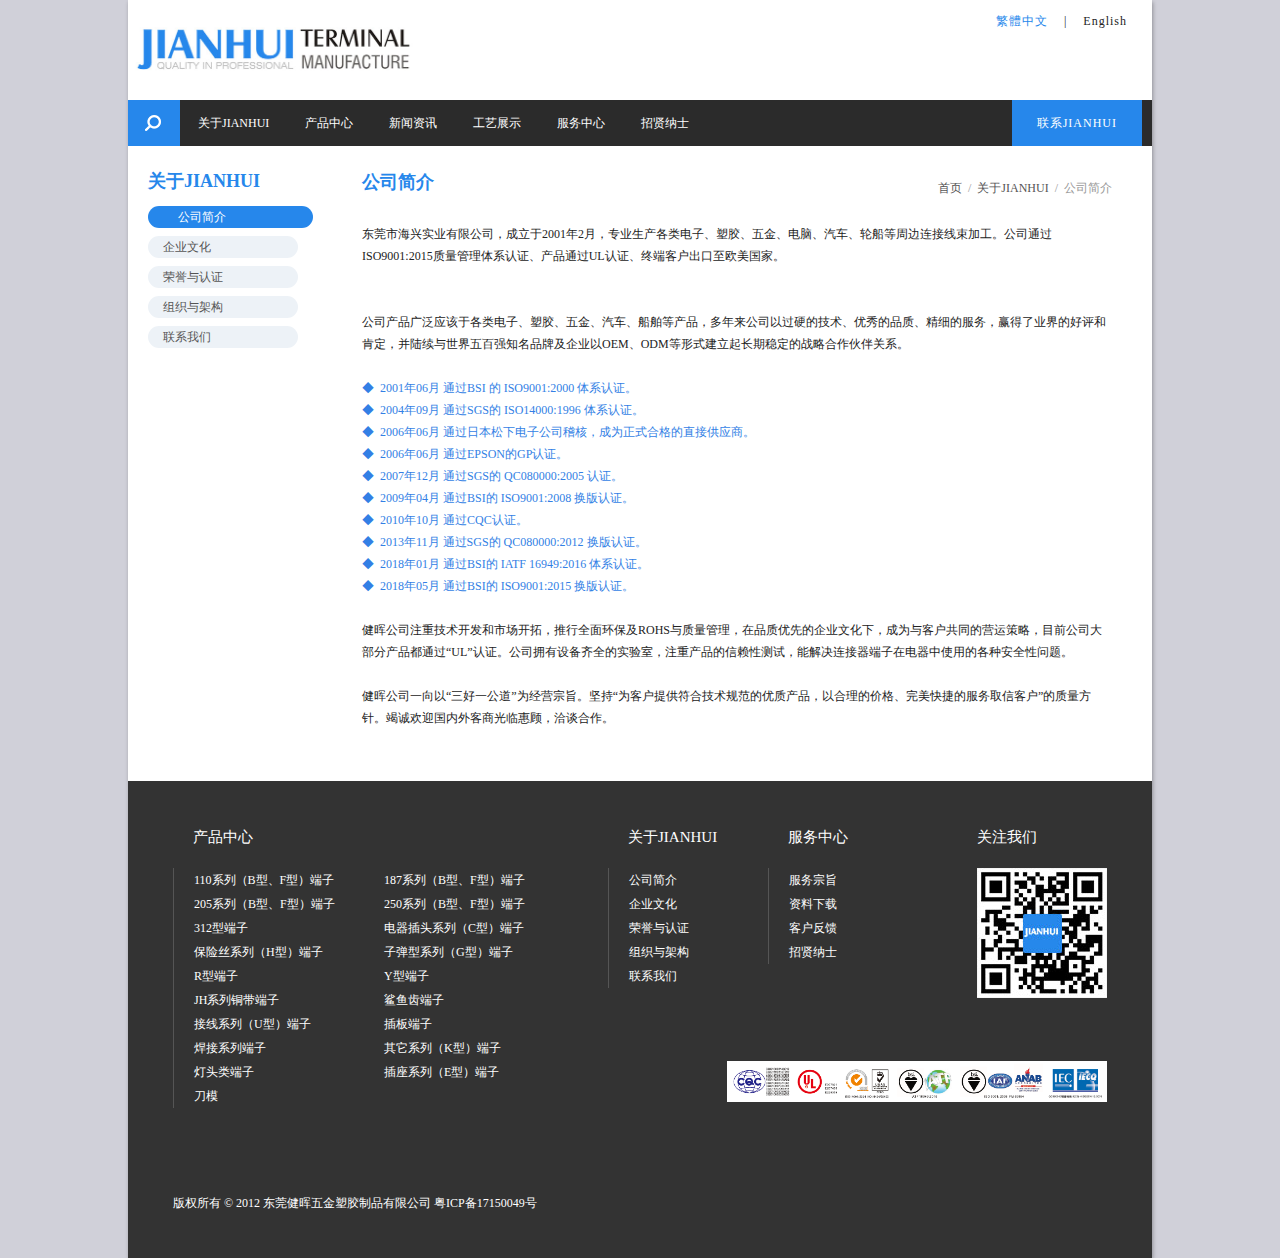
==== commit 0cb346b9: "about update" ====
--- a/about.html
+++ b/about.html
@@ -124,14 +124,12 @@
       </div>
       <div class="cont">
         <p>
-					东莞市海兴实业有限公司，成立于2001年2月，专业生产各类电子、塑胶、五金、电脑、汽车、轮船等周边连接线束加工。公司通过ISO9001:2015
-					质量管理体系认证、产品通过UL认证、终端客户出口至欧美国家。
+					东莞市海兴实业有限公司，成立于2001年2月，专业生产各类电子、塑胶、五金、电脑、汽车、轮船等周边连接线束加工。公司通过ISO9001:2015质量管理体系认证、产品通过UL认证、终端客户出口至欧美国家。
 				</p>
 				<br>
 				<br>
 				<p>
-					公司产品广泛应该于各类电子、塑胶、五金、汽车、船舶等产品，多年来公司以过硬的技术、优秀的品质、精细的服务，赢得了业界的好评和肯定，并
-					陆续与世界五百强知名品牌及企业以OEM、ODM等形式建立起长期稳定的战略合作伙伴关系。
+					公司产品广泛应该于各类电子、塑胶、五金、汽车、船舶等产品，多年来公司以过硬的技术、优秀的品质、精细的服务，赢得了业界的好评和肯定，并陆续与世界五百强知名品牌及企业以OEM、ODM等形式建立起长期稳定的战略合作伙伴关系。
 				</p>
 <br>
 <p>
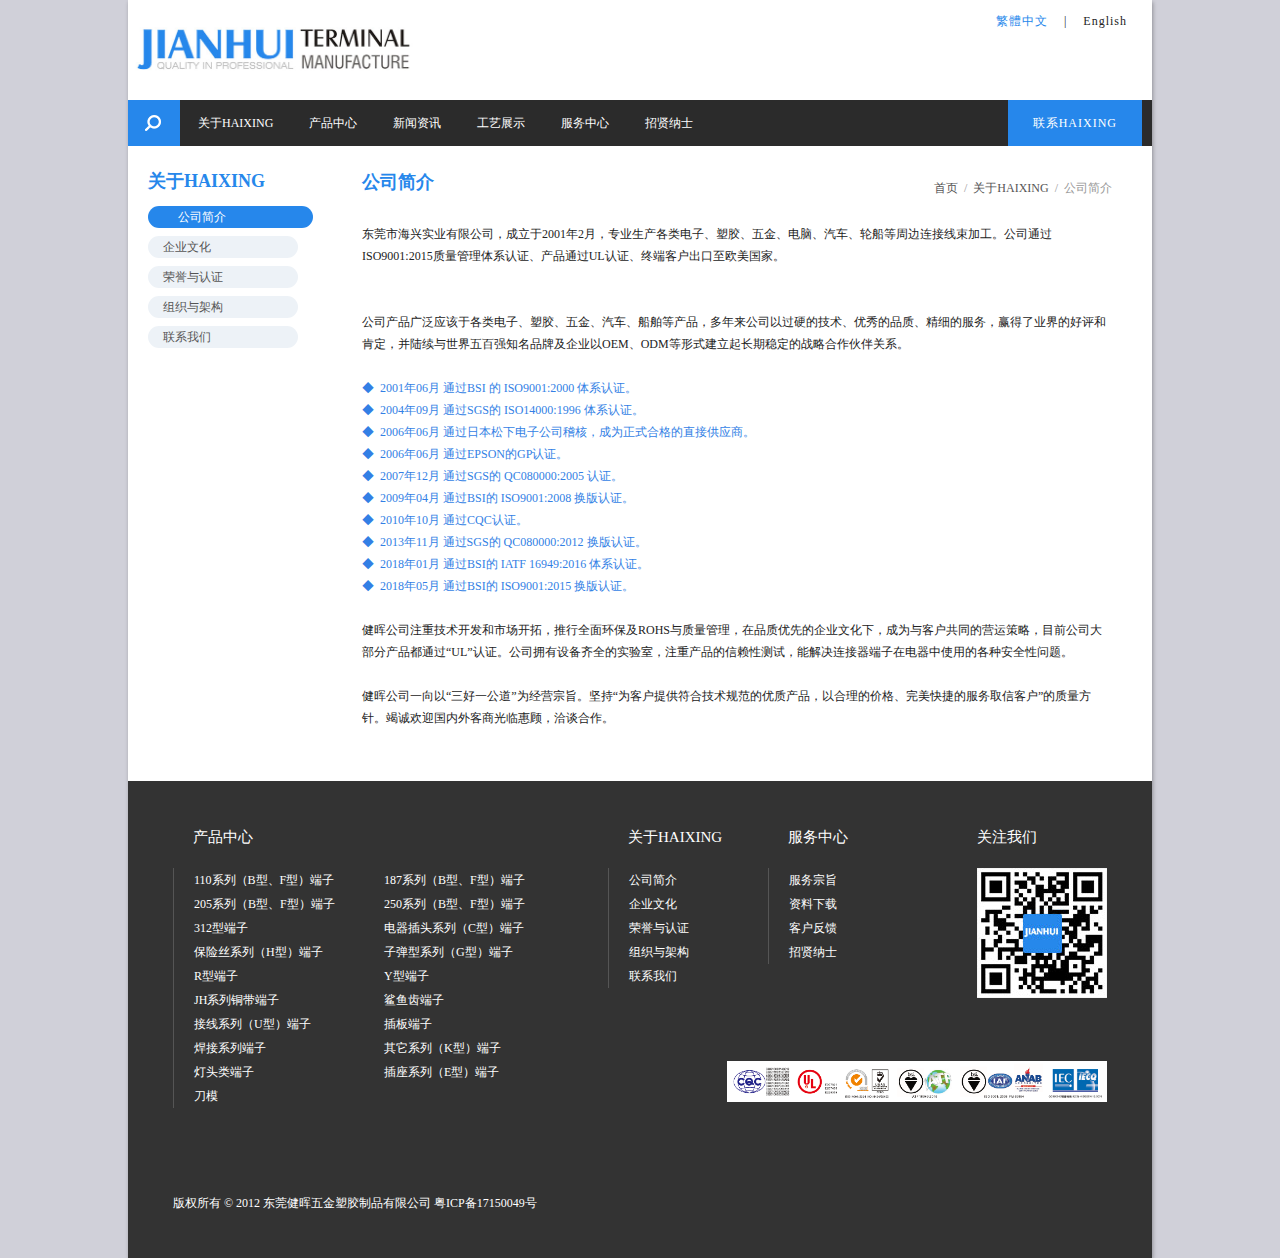
==== commit c948b309: "about update" ====
--- a/about.html
+++ b/about.html
@@ -58,13 +58,13 @@
       <li class="sbtn">
           <button id="searchbtn"><img src="images/index_06.png"></button>
       </li>
-      <li class="nLi"><a href="about.html">关于JIANHUI</a></li>
+      <li class="nLi"><a href="about.html">关于HAIXING</a></li>
       <li class="nLi"><a href="products.html">产品中心</a></li>
       <li class="nLi"><a href="news.html">新闻资讯</a></li>
       <li class="nLi"><a href="show.html">工艺展示</a></li>
       <li class="nLi"><a href="service.html">服务中心</a></li>
       <li class="nLi"><a href="job.html">招贤纳士</a></li>
-      <li class="nLi nav-cont"><a href="https://www.jhter.com/about.asp?id=78">联系JIANHUI</a></li>
+      <li class="nLi nav-cont"><a href="https://www.jhter.com/about.asp?id=78">联系HAIXING</a></li>
   </ul>
   <div id="searchlayer" class="searchlayer">
     <div class="search-box">
@@ -97,22 +97,22 @@
 	  }); 
   })  
   </script>   <div class="inside-left">
-      <h2 class="tit">关于JIANHUI</h2>
+      <h2 class="tit">关于HAIXING</h2>
       <ul>
          
-<a href="https://www.jhter.com/about.asp?id=49"><li class="on">公司简介</li></a>
-       
-
-<a href="https://www.jhter.com/about.asp?id=50"><li class="">企业文化</li></a>
-       
-
-<a href="https://www.jhter.com/about.asp?id=8"><li class="">荣誉与认证</li></a>
-       
-
-<a href="https://www.jhter.com/about.asp?id=81"><li class="">组织与架构</li></a>
-       
-
-<a href="https://www.jhter.com/about.asp?id=78"><li class="">联系我们</li></a>
+				<a href="https://www.jhter.com/about.asp?id=49"><li class="on">公司简介</li></a>
+							 
+
+				<a href="https://www.jhter.com/about.asp?id=50"><li class="">企业文化</li></a>
+							 
+
+				<a href="https://www.jhter.com/about.asp?id=8"><li class="">荣誉与认证</li></a>
+							 
+
+				<a href="https://www.jhter.com/about.asp?id=81"><li class="">组织与架构</li></a>
+							 
+
+				<a href="https://www.jhter.com/about.asp?id=78"><li class="">联系我们</li></a>
        
 
       </ul>
@@ -120,7 +120,7 @@
    <div class="inside-right">
       <div class="top">
         <h2 class="tit">公司简介</h2>
-        <div class="path"><a href="https://www.jhter.com/index.asp">首页</a>&nbsp;&nbsp;/&nbsp;&nbsp;<a href="https://www.jhter.com/about.asp">关于JIANHUI</a>&nbsp;&nbsp;/&nbsp;&nbsp;公司简介</div>
+        <div class="path"><a href="index.html">首页</a>&nbsp;&nbsp;/&nbsp;&nbsp;<a href="about.html">关于HAIXING</a>&nbsp;&nbsp;/&nbsp;&nbsp;公司简介</div>
       </div>
       <div class="cont">
         <p>
@@ -227,7 +227,7 @@
        </div>
        
        <div class="foot-box">
-          <h3 class="tit"><a href="https://www.jhter.com/about.asp">关于JIANHUI</a></h3>
+          <h3 class="tit"><a href="https://www.jhter.com/about.asp">关于HAIXING</a></h3>
           <ul>
 
             <li><a href="https://www.jhter.com/about.asp?id=49">公司简介</a></li>     
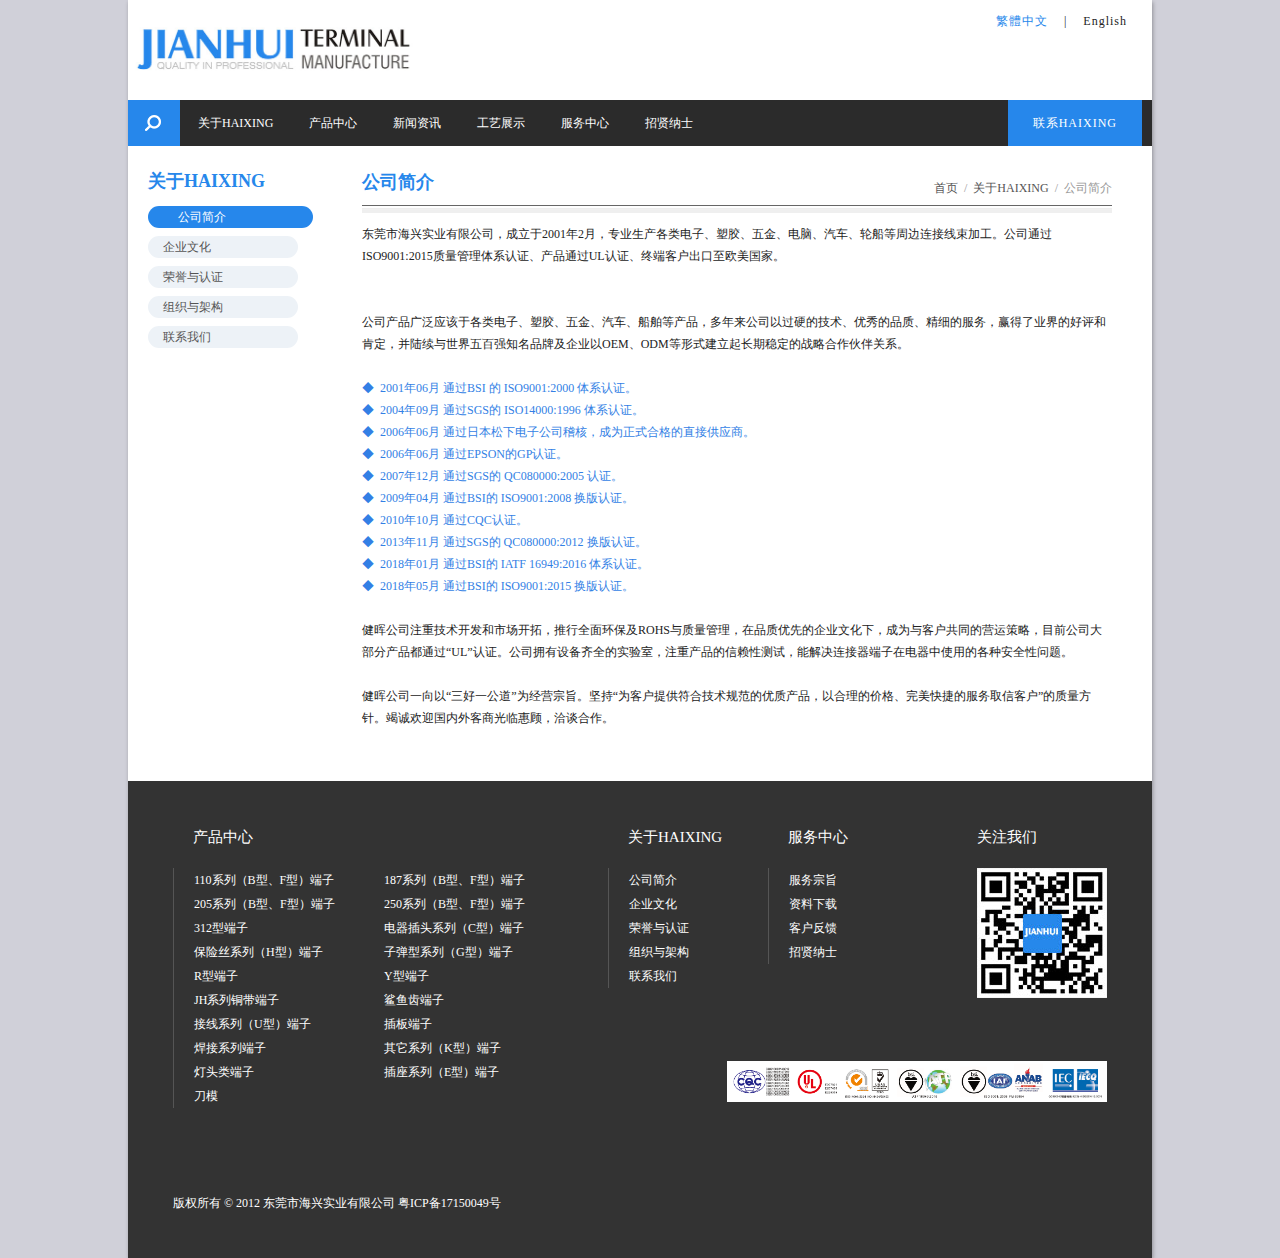
==== commit 254b0b44: "UPDATE" ====
--- a/about.html
+++ b/about.html
@@ -48,11 +48,11 @@
 
 <body>
 <div class="index-main-bg">
-   <div class="main header">
+  <div class="main header">
         <a href="https://www.jhter.com/index.asp"><img class="left logo" src="images/201701131621033448.jpg"></a>
         <div class="right"><a class="on" name="based" id="based" href="javascript:StranBody()" title="點擊以繁體中文方式浏覽">繁體中文</a>&nbsp;&nbsp;&nbsp;&nbsp;|&nbsp;&nbsp;&nbsp;&nbsp;<a href="https://www.jhter.com/en/index.asp">English</a></div>
    </div>
-          <script type="text/javascript" src="js/southidcj2f.js"></script>  
+	<script type="text/javascript" src="js/southidcj2f.js"></script>  
   <!--navigation-->
   <ul id="nav" class="main nav clearfix">
       <li class="sbtn">
@@ -64,39 +64,40 @@
       <li class="nLi"><a href="show.html">工艺展示</a></li>
       <li class="nLi"><a href="service.html">服务中心</a></li>
       <li class="nLi"><a href="job.html">招贤纳士</a></li>
-      <li class="nLi nav-cont"><a href="https://www.jhter.com/about.asp?id=78">联系HAIXING</a></li>
+      <li class="nLi nav-cont"><a href="concat.html">联系HAIXING</a></li>
   </ul>
   <div id="searchlayer" class="searchlayer">
     <div class="search-box">
          <input type="text" name="key" id="key" placeholder="输入产品编号或关键字">		    	
          <button name="btn" onclick="searchpro();">搜索</button>
         <script>
-		function searchpro(){
-	var key=$("#key").val();
-	if(key==''){
-		alert("输入产品编号或关键字");
-		$("#key").focus();
-		return false;
-		}
-	location.href="products.asp?key="+key;
-	}
-	</script>
+					function searchpro(){
+						var key=$("#key").val();
+						if(key==''){
+							alert("输入产品编号或关键字");
+							$("#key").focus();
+							return false;
+							}
+						location.href="products.asp?key="+key;
+						}
+				</script>
     </div>   
   </div>
   <script>
-  $(function(){
-
-	  $("#searchbtn").click(function(){
-		$("#searchlayer").fadeIn(300);
-	  });	
-	  $("#searchlayer").click(function(){
-		$("#searchlayer").fadeOut(700);
-	  });  
-	  $(".search-box").click(function(event){
-		event.stopPropagation();
-	  }); 
-  })  
-  </script>   <div class="inside-left">
+		$(function(){
+
+			$("#searchbtn").click(function(){
+			$("#searchlayer").fadeIn(300);
+			});	
+			$("#searchlayer").click(function(){
+			$("#searchlayer").fadeOut(700);
+			});  
+			$(".search-box").click(function(event){
+			event.stopPropagation();
+			}); 
+		})  
+  </script>   
+	<div class="inside-left">
       <h2 class="tit">关于HAIXING</h2>
       <ul>
          
@@ -112,7 +113,7 @@
 				<a href="https://www.jhter.com/about.asp?id=81"><li class="">组织与架构</li></a>
 							 
 
-				<a href="https://www.jhter.com/about.asp?id=78"><li class="">联系我们</li></a>
+				<a href="concat.html"><li class="">联系我们</li></a>
        
 
       </ul>
@@ -230,7 +231,7 @@
           <h3 class="tit"><a href="https://www.jhter.com/about.asp">关于HAIXING</a></h3>
           <ul>
 
-            <li><a href="https://www.jhter.com/about.asp?id=49">公司简介</a></li>     
+            <li><a href="about.html">公司简介</a></li>     
             
             <li><a href="https://www.jhter.com/about.asp?id=50">企业文化</a></li>     
             
@@ -259,16 +260,17 @@
           <img class="foot-certification" src="images/201807041450451554.png">    
        </div>
        <div class="clear" style="height:60px;"></div>
-       <div class="copyright">版权所有 © 2012 东莞健晖五金塑胶制品有限公司  粤ICP备17150049号&nbsp;&nbsp;
-<script>
-var _hmt = _hmt || [];
-(function() {
-  var hm = document.createElement("script");
-  hm.src = "https://hm.baidu.com/hm.js?d892b8734215860e0c4611863d7b40a0";
-  var s = document.getElementsByTagName("script")[0]; 
-  s.parentNode.insertBefore(hm, s);
-})();
-</script></div>
+       <div class="copyright">版权所有 © 2012 东莞市海兴实业有限公司  粤ICP备17150049号&nbsp;&nbsp;
+			 <script>
+					var _hmt = _hmt || [];
+					(function() {
+						var hm = document.createElement("script");
+						hm.src = "https://hm.baidu.com/hm.js?d892b8734215860e0c4611863d7b40a0";
+						var s = document.getElementsByTagName("script")[0]; 
+						s.parentNode.insertBefore(hm, s);
+					})();
+			 </script>
+			 </div>
     </div>
 
 </div>
